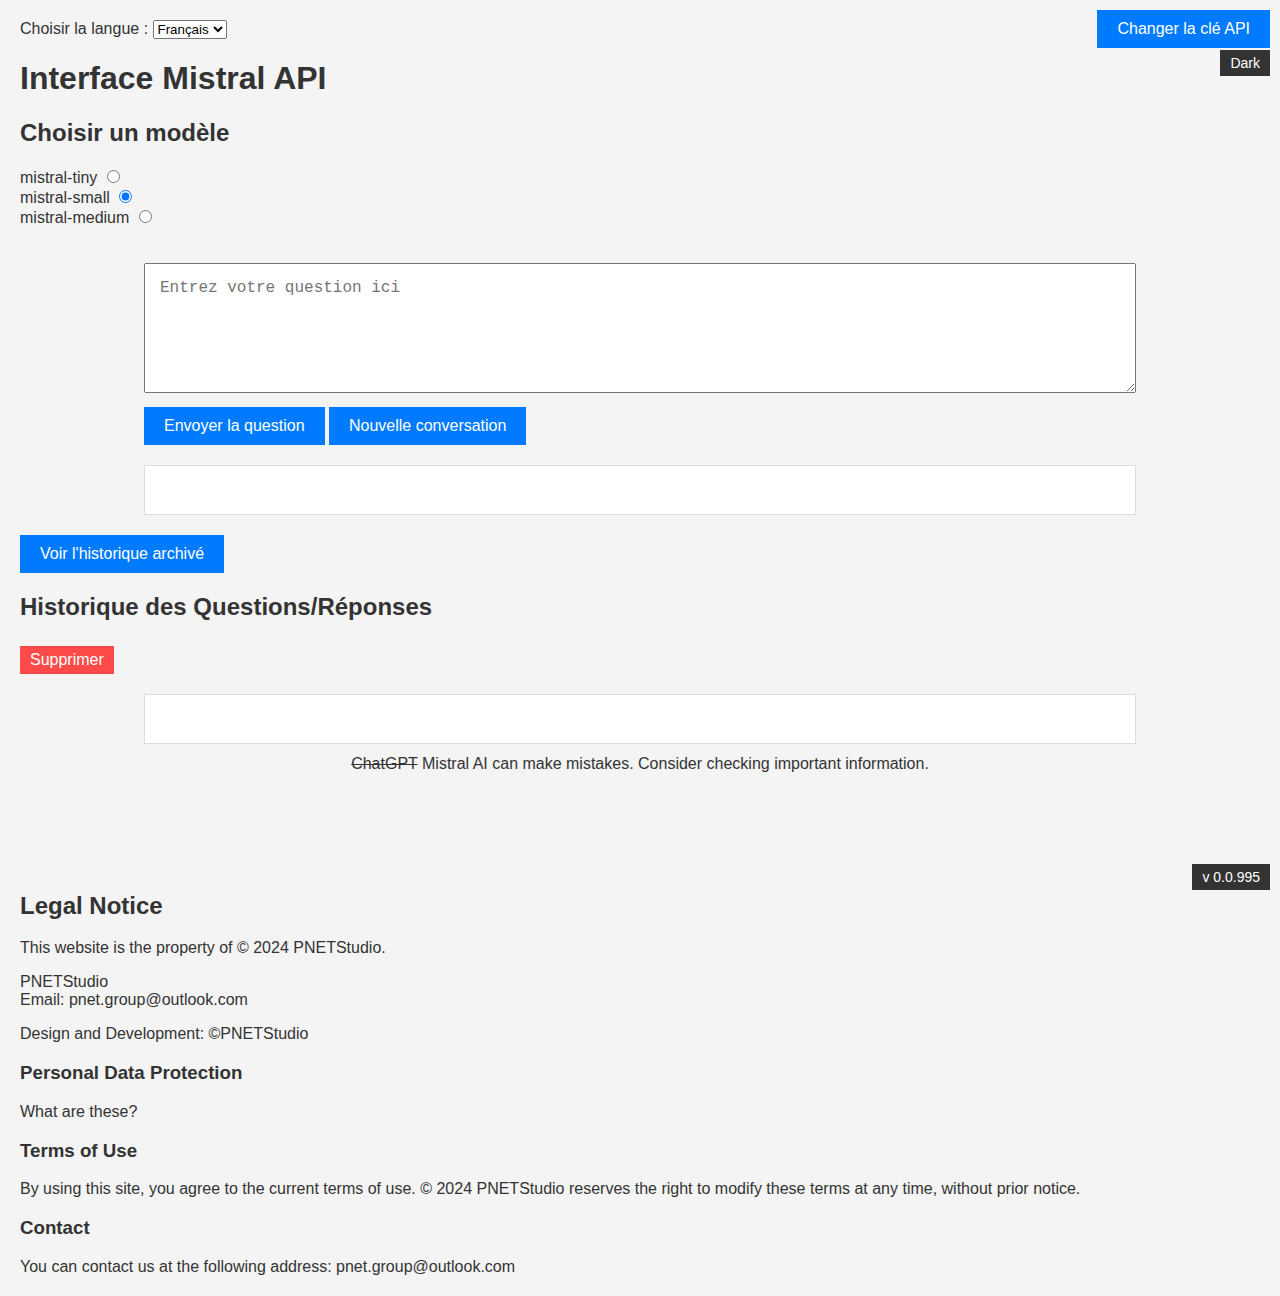
==== index.html @ 5ab4907c "correction zone code" ====
<!DOCTYPE html>
<html lang="fr">
<head>
    <meta charset="UTF-8">
    <link rel="stylesheet" type="text/css" href="styles.css">
    <title>Interface de l'API Mistral</title>
</head>
<body>
    <script src="translate.js"></script>
    <script>
        var showArchivedHistory = false;

        function requestAPIKey() {
            var apiKey = prompt("Veuillez entrer votre clé API Mistral / Please enter your Mistral API key :");
            if (apiKey) {
                localStorage.setItem("apiKey", apiKey);
                location.reload();
            } else {
                alert("Vous devez fournir une clé API pour utiliser le service Mistral. / You must provide an API key to use the Mistral service.");
            }
        }
        var storedAPIKey = localStorage.getItem("apiKey");
        if (!storedAPIKey) {
            requestAPIKey();
        }

        function updatePlaceholder() {
            var userQuestionInput = document.getElementById("userQuestion");
            var placeholderText = translateText('Entrez votre question ici');
            userQuestionInput.setAttribute('placeholder', placeholderText);
        }

        document.addEventListener("DOMContentLoaded", function () {
            updatePlaceholder();
            updateTheme();

            var userQuestionInput = document.getElementById("userQuestion");

            userQuestionInput.addEventListener("keydown", function (event) {
                if (event.key === "Enter") {
                    callMistralAPI();
                }
            });
            document.getElementById("theme-toggle").addEventListener("click", function () {
                document.body.classList.toggle("dark");
                if (document.body.classList.contains("dark")) {
                    this.textContent = "Light";
                    localStorage.setItem('theme', 'dark');
                } else {
                    this.textContent = "Dark";
                    localStorage.removeItem('theme');
                }
            });
            // Ajoutez cet appel pour mettre à jour la langue lors du chargement de la page
            changeLanguage(false);
        });
        function changeLanguage(sendRequest = true) {
            var selectedLanguage = document.getElementById("languageSelect").value;
            localStorage.setItem("selectedLanguage", selectedLanguage);
            // Appelle la fonction callMistralAPI seulement si sendRequest est true
            if (sendRequest) {
                callMistralAPI();
            }
            // Mettez à jour l'interface en fonction de la langue
            updateInterfaceLanguage();
            // Mettez à jour les textes de l'interface
            updateInterfaceTexts();
            updatePlaceholder();
        }
        function updateInterfaceTexts() {
            // Obtenez la langue sélectionnée
            var selectedLanguage = getSelectedLanguage();
            // Mettez à jour les textes de l'interface ici en fonction de la langue sélectionnée
            document.querySelector("label[for='languageSelect']").textContent = translateText("Choisir la langue :");
            document.querySelector("h1").textContent = translateText("Interface Mistral API");
            document.querySelector("h2").textContent = translateText("Choisir un modèle");
            document.querySelector("button").textContent = translateText("Envoyer la question");
            document.querySelector("h2.history-title").textContent = translateText("Historique des Questions/Réponses");
            document.querySelector("button.delete-all-btn").textContent = translateText("Supprimer tout l'historique");
            document.querySelector("button.new-conversation-btn").textContent = translateText("Nouvelle conversation");
            document.querySelector("button.delete-all-btn").textContent = translateText("Supprimer");
            document.querySelector("button.toggle-history-btn").textContent = translateText("Voir l'historique archivé");
        }
        function updateInterfaceLanguage() {
            document.querySelector("h1").textContent = "Interface Mistral API";
        }
        function getSelectedLanguage() {
            return localStorage.getItem("selectedLanguage") || "fr"; // Par défaut, la langue est le français
        }
        // Utilisez la fonction pour obtenir la langue actuellement sélectionnée
        var selectedLanguage = getSelectedLanguage();
        // Affiche la langue sélectionnée dans la console (vous pouvez le modifier selon vos besoins)
        console.log("Langue sélectionnée :", selectedLanguage);
        let history = JSON.parse(localStorage.getItem("history")) || [];
        renderHistory();
        var apiCallInProgress = false; 

        function callMistralAPI() {
            console.log("Calling Mistral API...");          
            if (apiCallInProgress) {
                return;
            }
            document.getElementById("loading-icon").style.display = "inline";
            apiCallInProgress = true;           
            // Utilisez la première déclaration de apiKey
            var apiKey = localStorage.getItem("apiKey");            
            // Vérifie si une clé API Mistral a été fournie
            if (!apiKey) {
                alert("Veuillez entrer votre clé API Mistral.");
                apiCallInProgress = false; // Réinitialisez la variable ici
                return;
            }

            // Récupère la question actuelle de l'utilisateur
            var question = document.getElementById("userQuestion").value;
            var selectedModel = document.querySelector('input[name="model"]:checked').value;            
            // Récupère la langue sélectionnée
            var selectedLanguage = getSelectedLanguage();           
            // Crée un tableau des messages de l'utilisateur
            var userMessages = [
                {
                    "role": "user",
                    "content_type": "prompt",
                    "content": question
                },
                {
                    "role": "user",
                    "content_type": "language",
                    "content": selectedLanguage
                }
            ];

            // Ajoute les questions précédentes de l'historique
            userMessages = userMessages.concat(
                history.map(entry => ({
                    "role": "user",
                    "content_type": "prompt",
                    "content": entry.question
                }))
            );

            // Prépare la requête vers l'API Mistral
            var xhr = new XMLHttpRequest();
            var url = "https://api.mistral.ai/v1/chat/completions";
            var data = JSON.stringify({
                "model": selectedModel,
                "messages": userMessages
            });

            // Gère la réponse de l'API
            xhr.onreadystatechange = function () {
                console.log("XHR Ready State:", xhr.readyState, "Status:", xhr.status);

            if (xhr.readyState == 4) {
                if (xhr.status == 200) {
                    console.log("API Response:", xhr.responseText);
                    var result = JSON.parse(xhr.responseText);
                    var content = result['choices'][0]['message']['content'];


                    // Met à jour la réponse dans l'interface
                    updateResponse(content);

                    // Ajoute à l'historique
                    addToHistory(question, content, selectedModel);
                } else {
                    console.error("Error during request. Status code:", xhr.status);
                    document.getElementById("response").innerHTML = "<p>Error during request. Status code: " + xhr.status + '</p>';
                    document.getElementById("loading-icon").style.display = "none";
                }

                // Masquer l'icône de chargement
                document.getElementById("loading-icon").style.display = "none";

                // Réinitialisez la variable ici
                apiCallInProgress = false;
            }
            };


            // Configure et envoie la requête vers l'API Mistral
            xhr.open("POST", url, true);
            xhr.setRequestHeader("Content-Type", "application/json");
            xhr.setRequestHeader("Accept", "application/json");
            xhr.setRequestHeader("Authorization", "Bearer " + apiKey);
            xhr.send(data);
        }


        function addToHistory(question, answer, model) {
            history.push({
                question,
                answer,
                model
            });
        
            // Limite de l'historique à 50 entrées
            const maxHistoryLength = 50;
            if (history.length > maxHistoryLength) {
                history.splice(0, history.length - maxHistoryLength);
            }
        
            // Sauvegarde et met à jour l'affichage de l'historique
            saveHistory();
            renderHistory();
        }

        function updateResponse(content) {
            // Efface le contenu précédent
            document.getElementById("response").innerHTML = '';

            const escapedContent = escapeHtml(content);
            // Sépare les blocs de code du reste du texte
            const sections = content.split(/(```.*?```)/gs);

            sections.forEach(section => {
                if (section.startsWith("```") && section.endsWith("```")) {
                    // Crée et affiche le bloc de code
                    const codeContent = section.substring(3, section.length - 3);
                    const codeBlock = document.createElement('div');
                    codeBlock.className = 'code-block';
                    codeBlock.textContent = codeContent;
                    document.getElementById("response").appendChild(codeBlock);
                } else {
                    // Ajoute une indentation aux lignes commençant par un numéro suivi d'un point
                    const indentedSection = section.replace(/^\s*([\d.]+)\s*/gm, '<br>$1.<br>');
                
                    // Crée et affiche le bloc de texte mis à jour
                    const textBlock = document.createElement('div');
                    textBlock.className = 'text-block';  // Ajout d'une classe pour le bloc de texte
                    textBlock.innerHTML = indentedSection;
                    document.getElementById("response").appendChild(textBlock);
                }
            });
        }
        function startNewConversation() {
            // Archiver l'historique actuel sans affecter l'affichage actuel
            archiveHistory();
            // Rafraîchir seulement l'affichage de l'historique
            renderHistory();
        }
        function toggleHistoryView() {
            showArchivedHistory = !showArchivedHistory;
            renderHistory(); // Make sure to call the renderHistory function after toggling
        }
        function archiveHistory() {
            // Récupérer l'historique actuel depuis le stockage local
           const archivedHistory = JSON.parse(localStorage.getItem("archivedHistory")) || [];

            // Ajouter l'historique actuel à l'archive
            archivedHistory.push(...history);

            // Sauvegarder l'archive dans le stockage local
            localStorage.setItem("archivedHistory", JSON.stringify(archivedHistory));

             // Effacer l'historique actuel
            history = [];
            saveHistory();
            }
            function updateTheme() {
                var savedTheme = localStorage.getItem('theme');
                var themeToggle = document.getElementById("theme-toggle");
                        
                if (savedTheme === 'dark') {
                    document.body.classList.add('dark');
                    themeToggle.textContent = "Light";
                } else {
                    document.body.classList.remove('dark');
                    themeToggle.textContent = "Dark";
                }
        }
        function renderHistory() {
            const historyDiv = document.getElementById("history");
            historyDiv.innerHTML = '';
            const displayedHistory = showArchivedHistory ? getArchivedHistory() : history;
            const reversedHistory = displayedHistory.slice().reverse();

            reversedHistory.forEach((entry, index) => {
                const entryDiv = document.createElement("div");
                entryDiv.className = "history-entry";

                const escapedContent = escapeHtml(entry.answer);
                const formattedAnswer = escapedContent.replace(/(```.*?```)/gs, function(match) {
                    return `<div class="code-block">${match.slice(3, -3)}</div>`;
                });
            
                entryDiv.innerHTML = `
                    <p><strong>Question :</strong> ${entry.question}</p>
                    <p><strong>Réponse :</strong></p>
                    ${formattedAnswer}
                    <p><strong>Modèle :</strong> ${entry.model}</p>
                    <button class="delete-btn" onclick="deleteEntry(${index})">${translateText("Supprimer")}</button>`;
            
                historyDiv.appendChild(entryDiv);
            });
        }
        function getArchivedHistory() {
            return JSON.parse(localStorage.getItem("archivedHistory")) || [];
        }
        function deleteEntry(index) {
            if (showArchivedHistory) {
                // Si l'affichage est basculé vers l'historique archivé, supprimez de l'archivage
                const archivedHistory = getArchivedHistory();
                archivedHistory.splice(index, 1);
                localStorage.setItem("archivedHistory", JSON.stringify(archivedHistory));
            } else {
                // Sinon, supprimez de l'historique actuel
                history.splice(index, 1);
                saveHistory();
            }

            renderHistory();
        }

        function clearHistory() {
            if (showArchivedHistory) {
                // Si l'affichage est basculé vers l'historique archivé, effacez l'archivage
                localStorage.removeItem("archivedHistory");
            } else {
                // Sinon, effacez l'historique actuel
                history = [];
                saveHistory();
            }

            renderHistory();
        }

        function saveHistory() {
            localStorage.setItem("history", JSON.stringify(history));
        }
        // Fonction pour échapper les balises HTML
        function escapeHtml(text) {
            var map = {
                '&': '&amp;',
                '<': '&lt;',
                '>': '&gt;',
                '"': '&quot;',
                "'": '&#039;'
            };
        
            return text.replace(/[&<>"']/g, function(m) { return map[m]; });
        }
    </script>
    <label for="languageSelect">Choisir la langue :</label>
    <select id="languageSelect" onchange="changeLanguage(false)">
        <option value="français">Français</option>
        <option value="english">English</option>
        <option value="español">Español</option>
        <option value="deutsch">Deutsch</option>
    </select> 
    <h1>Interface Mistral API</h1>
    <h2>Choisir un modèle</h2>
    <div>
        <label for="modelTiny">mistral-tiny</label>
        <input type="radio" id="modelTiny" name="model" value="mistral-tiny">
    </div>
    <div>
        <label for="modelSmall">mistral-small</label>
        <input type="radio" id="modelSmall" name="model" value="mistral-small" checked>
    </div>
    <div>
        <label for="modelMedium">mistral-medium</label>
        <input type="radio" id="modelMedium" name="model" value="mistral-medium">
    </div><br><br> 
    <div style="width: 80%; margin: auto;">
        <textarea id="userQuestion" placeholder="Entrez votre question ici"></textarea>
        <button id="sendQuestionBtn" onclick="callMistralAPI()">Envoyer la question</button>
        <img id="loading-icon" src="chemin_vers_votre_icone_de_chargement" alt="Loading..." style="display: none;">
        <button class="new-conversation-btn" onclick="startNewConversation()">Nouvelle conversation</button>
    </div>    
    <div id="apiKeyContainer" style="position: fixed; top: 10px; right: 10px;">
        <button onclick="requestAPIKey()">Changer la clé API</button>
        <button id="theme-toggle" style="position: fixed; top: 50px; right: 10px;">Dark</button>
    </div>
    <div id="response"></div>
    <button class="toggle-history-btn" onclick="toggleHistoryView()">Voir l'historique archivé</button>
    <h2 class="history-title">Historique des Questions/Réponses</h2>
    <button class="delete-all-btn" onclick="clearHistory()">Supprimer tout l'historique</button>
    <div id="history"></div>    
    <div id="warning" class="warning-container">
        <p><s>ChatGPT</s> Mistral AI can make mistakes. Consider checking important information.</p>
    </div>   
    <br><br><br><br><br><br>
    <footer>
        <section id="legal-notice">
            <h2>Legal Notice</h2>
    
            <p>This website is the property of © 2024 PNETStudio.</p>
    
            <p>PNETStudio<br>
            Email: pnet.group@outlook.com</p>
            <p>Design and Development: ©PNETStudio</p>
            
            <h3>Personal Data Protection</h3>

            <p>What are these?</p>
    
            <h3>Terms of Use</h3>
    
            <p>By using this site, you agree to the current terms of use. © 2024 PNETStudio reserves the right to modify these terms at any time, without prior notice.</p>
    
            <h3>Contact</h3>
    
            <p>You can contact us at the following address: pnet.group@outlook.com</p>
            
        </section>
    </footer>
    <div id="versionInfo">v 0.0.995</div>
</body>
</html>
---- styles.css ----
body {
    font-family: Arial, sans-serif;
    margin: 20px;
    padding: 0;
    background-color: #f4f4f4;
    color: #333;
}
#userQuestion {
    width: 100%;
    padding: 15px;
    margin-bottom: 10px;
    box-sizing: border-box;
    font-size: 16px;
    height: 130px;
}

#response, #history {
    width: 80%;
    margin: 20px auto;
    padding: 10px;
    font-size: 16px;
    background-color: #fff;
    border: 1px solid #ddd;
    min-height: 50px;
    box-sizing: border-box;
}

button {
    padding: 10px 20px;
    background-color: #007bff;
    color: white;
    border: none;
    cursor: pointer;
    font-size: 16px;
}

button:hover {
    background-color: #0056b3;
}

.code-block {
    background-color: #f0f0f0;
    border-left: 3px solid #f36d33;
    padding: 1em;
    margin: 1em 0;
    font-family: monospace;
    white-space: pre;
    overflow-x: auto;
}

.history-entry {
    border: 1px solid #ddd;
    padding: 10px;
    margin-bottom: 10px;
    background-color: #fff; 
}
.warning-container {
    text-align: center;
    display: flex;
    flex-direction: column;
    align-items: center;
    justify-content: center;
    height: 0;
    margin-top: 0;
}
h2.history-title {
    font-size: 1.5em;
    color: #333;
}
pre {
    background-color: #f4f4f4; 
    border-left: 3px solid #f36d33; 
    padding: 1em;
    overflow-x: auto; 
}

.delete-btn, .delete-all-btn {
    background-color: #ff4a4a;
    color: white;
    border: none;
    cursor: pointer;
    padding: 5px 10px;
    margin-top: 5px;
}
#versionInfo {
    position: fixed;
    bottom: 10px;
    right: 10px;
    background-color: #333;
    color: white;
    padding: 5px 10px;
    font-size: 14px;
}

.delete-btn:hover, .delete-all-btn:hover {
    background-color: #d32f2f;
}
/* Ajoutez les styles pour le thème sombre */
body.dark {
  background-color: #2b2b2b;
  color: #ddd;
}
body.dark .history-title {
  color: #f0f0f0;
}
body.dark #userQuestion {
  background-color: #f0f0f0;
}
body.dark #response, body.dark #history {
  background-color: #3a3a3a;
  border: 1px solid #444;
}
body.dark button {
  background-color: #3a3a3a;
  color: #ddd;
}
body.dark button:hover {
  background-color: #4a4a4a;
}
body.dark .code-block {
  background-color: #212121;
  border-left: 3px solid #9e2c30;
}
body.dark .history-entry {
    background-color: #3a3a3a;
    border: 1px solid #444;
}
/*body.dark .history-entry {
  background-color: #2a2a2a;
}*/
body.dark .delete-btn, body.dark .delete-all-btn {
  background-color: #ff4a4a;
  color: white;
}
body.dark .delete-btn:hover, body.dark .delete-all-btn:hover {
  background-color: #d32f2f;
}
body.dark #versionInfo {
  background-color: #333;
}
#theme-toggle {
  position: fixed;
  top: 10px;
  right: 10px;
  padding: 5px 10px;
  background-color: #333;
  color: white;
  border: none;
  cursor: pointer;
  font-size: 14px;
}
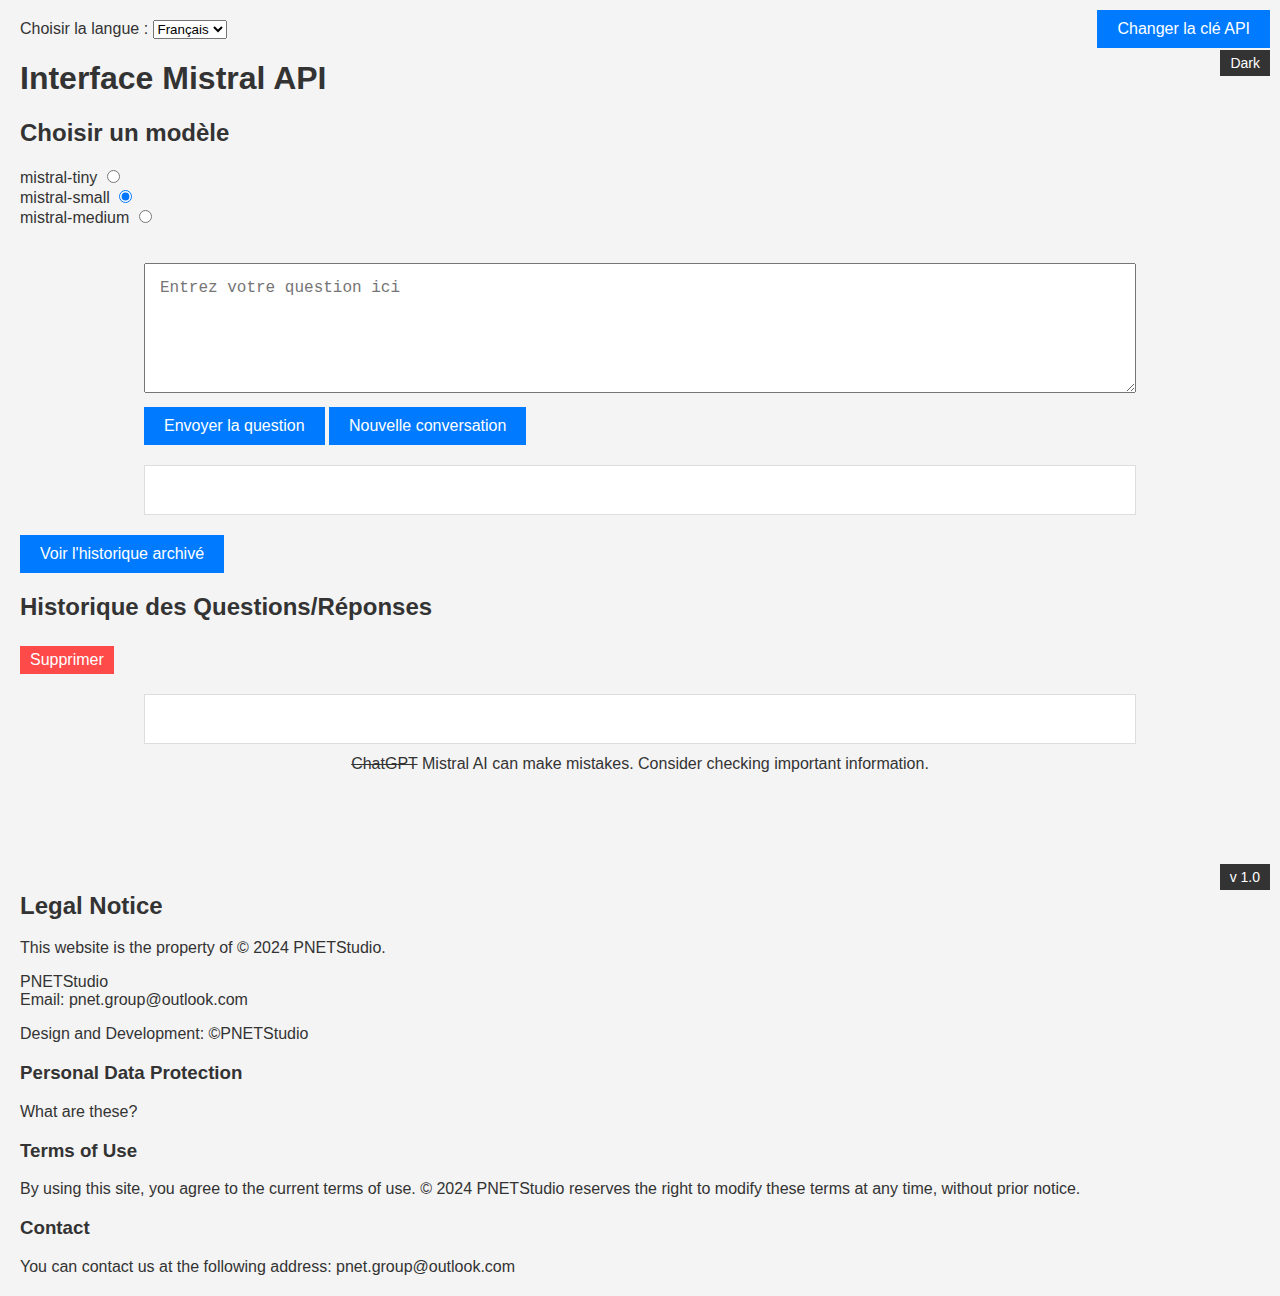
==== commit 97c52375: "1.0" ====
--- a/index.html
+++ b/index.html
@@ -405,6 +405,6 @@
             
         </section>
     </footer>
-    <div id="versionInfo">v 0.0.995</div>
+    <div id="versionInfo">v 1.0</div>
 </body>
 </html>
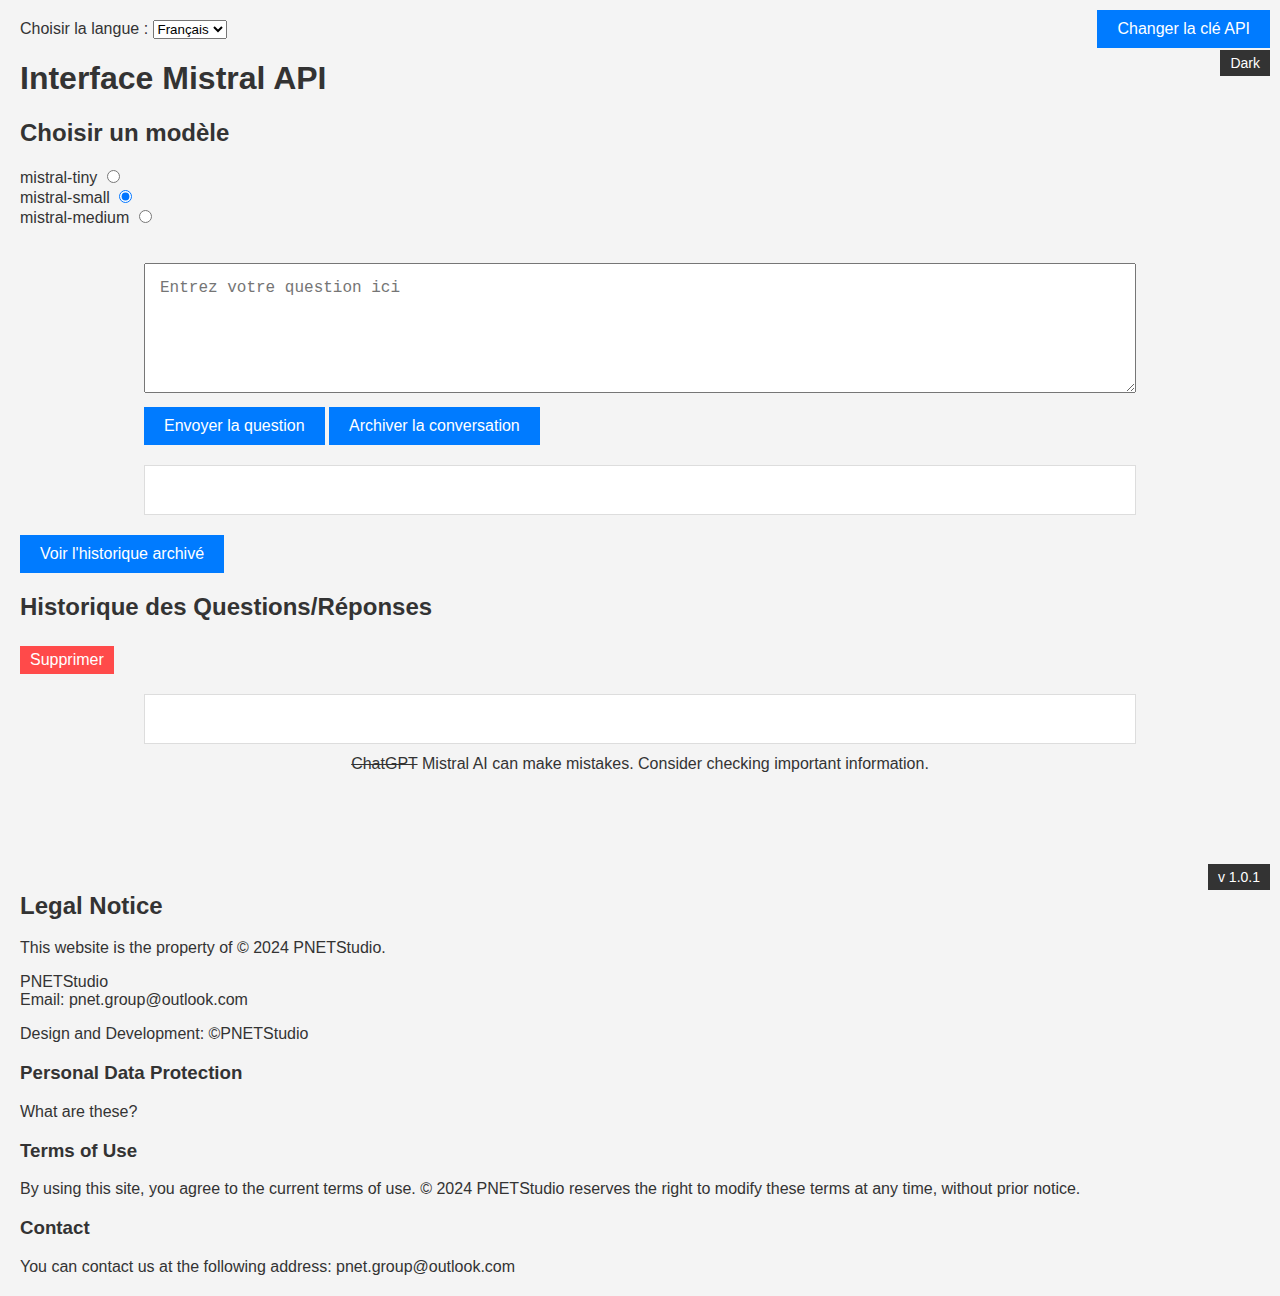
==== commit b80de637: "1.0.1" ====
--- a/index.html
+++ b/index.html
@@ -405,6 +405,6 @@
             
         </section>
     </footer>
-    <div id="versionInfo">v 1.0</div>
+    <div id="versionInfo">v 1.0.1</div>
 </body>
 </html>
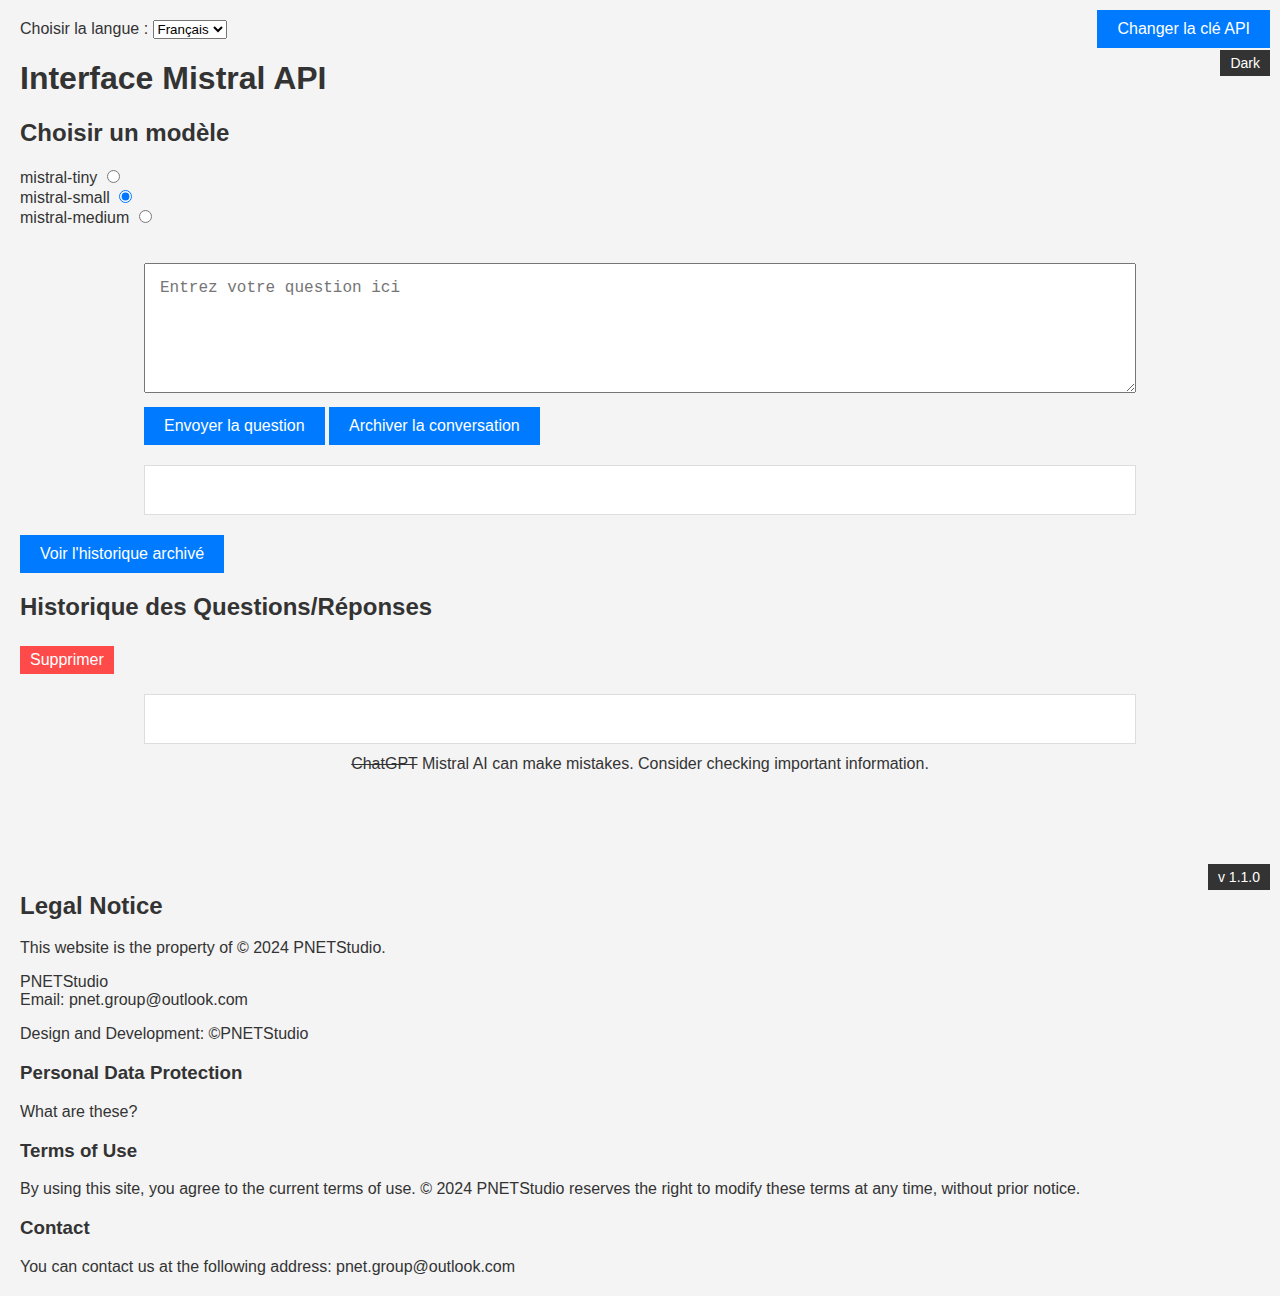
==== commit 51cf0757: "séparation script" ====
--- a/index.html
+++ b/index.html
@@ -7,340 +7,7 @@
 </head>
 <body>
     <script src="translate.js"></script>
-    <script>
-        var showArchivedHistory = false;
-
-        function requestAPIKey() {
-            var apiKey = prompt("Veuillez entrer votre clé API Mistral / Please enter your Mistral API key :");
-            if (apiKey) {
-                localStorage.setItem("apiKey", apiKey);
-                location.reload();
-            } else {
-                alert("Vous devez fournir une clé API pour utiliser le service Mistral. / You must provide an API key to use the Mistral service.");
-            }
-        }
-        var storedAPIKey = localStorage.getItem("apiKey");
-        if (!storedAPIKey) {
-            requestAPIKey();
-        }
-
-        function updatePlaceholder() {
-            var userQuestionInput = document.getElementById("userQuestion");
-            var placeholderText = translateText('Entrez votre question ici');
-            userQuestionInput.setAttribute('placeholder', placeholderText);
-        }
-
-        document.addEventListener("DOMContentLoaded", function () {
-            updatePlaceholder();
-            updateTheme();
-
-            var userQuestionInput = document.getElementById("userQuestion");
-
-            userQuestionInput.addEventListener("keydown", function (event) {
-                if (event.key === "Enter") {
-                    callMistralAPI();
-                }
-            });
-            document.getElementById("theme-toggle").addEventListener("click", function () {
-                document.body.classList.toggle("dark");
-                if (document.body.classList.contains("dark")) {
-                    this.textContent = "Light";
-                    localStorage.setItem('theme', 'dark');
-                } else {
-                    this.textContent = "Dark";
-                    localStorage.removeItem('theme');
-                }
-            });
-            // Ajoutez cet appel pour mettre à jour la langue lors du chargement de la page
-            changeLanguage(false);
-        });
-        function changeLanguage(sendRequest = true) {
-            var selectedLanguage = document.getElementById("languageSelect").value;
-            localStorage.setItem("selectedLanguage", selectedLanguage);
-            // Appelle la fonction callMistralAPI seulement si sendRequest est true
-            if (sendRequest) {
-                callMistralAPI();
-            }
-            // Mettez à jour l'interface en fonction de la langue
-            updateInterfaceLanguage();
-            // Mettez à jour les textes de l'interface
-            updateInterfaceTexts();
-            updatePlaceholder();
-        }
-        function updateInterfaceTexts() {
-            // Obtenez la langue sélectionnée
-            var selectedLanguage = getSelectedLanguage();
-            // Mettez à jour les textes de l'interface ici en fonction de la langue sélectionnée
-            document.querySelector("label[for='languageSelect']").textContent = translateText("Choisir la langue :");
-            document.querySelector("h1").textContent = translateText("Interface Mistral API");
-            document.querySelector("h2").textContent = translateText("Choisir un modèle");
-            document.querySelector("button").textContent = translateText("Envoyer la question");
-            document.querySelector("h2.history-title").textContent = translateText("Historique des Questions/Réponses");
-            document.querySelector("button.delete-all-btn").textContent = translateText("Supprimer tout l'historique");
-            document.querySelector("button.new-conversation-btn").textContent = translateText("Nouvelle conversation");
-            document.querySelector("button.delete-all-btn").textContent = translateText("Supprimer");
-            document.querySelector("button.toggle-history-btn").textContent = translateText("Voir l'historique archivé");
-        }
-        function updateInterfaceLanguage() {
-            document.querySelector("h1").textContent = "Interface Mistral API";
-        }
-        function getSelectedLanguage() {
-            return localStorage.getItem("selectedLanguage") || "fr"; // Par défaut, la langue est le français
-        }
-        // Utilisez la fonction pour obtenir la langue actuellement sélectionnée
-        var selectedLanguage = getSelectedLanguage();
-        // Affiche la langue sélectionnée dans la console (vous pouvez le modifier selon vos besoins)
-        console.log("Langue sélectionnée :", selectedLanguage);
-        let history = JSON.parse(localStorage.getItem("history")) || [];
-        renderHistory();
-        var apiCallInProgress = false; 
-
-        function callMistralAPI() {
-            console.log("Calling Mistral API...");          
-            if (apiCallInProgress) {
-                return;
-            }
-            document.getElementById("loading-icon").style.display = "inline";
-            apiCallInProgress = true;           
-            // Utilisez la première déclaration de apiKey
-            var apiKey = localStorage.getItem("apiKey");            
-            // Vérifie si une clé API Mistral a été fournie
-            if (!apiKey) {
-                alert("Veuillez entrer votre clé API Mistral.");
-                apiCallInProgress = false; // Réinitialisez la variable ici
-                return;
-            }
-
-            // Récupère la question actuelle de l'utilisateur
-            var question = document.getElementById("userQuestion").value;
-            var selectedModel = document.querySelector('input[name="model"]:checked').value;            
-            // Récupère la langue sélectionnée
-            var selectedLanguage = getSelectedLanguage();           
-            // Crée un tableau des messages de l'utilisateur
-            var userMessages = [
-                {
-                    "role": "user",
-                    "content_type": "prompt",
-                    "content": question
-                },
-                {
-                    "role": "user",
-                    "content_type": "language",
-                    "content": selectedLanguage
-                }
-            ];
-
-            // Ajoute les questions précédentes de l'historique
-            userMessages = userMessages.concat(
-                history.map(entry => ({
-                    "role": "user",
-                    "content_type": "prompt",
-                    "content": entry.question
-                }))
-            );
-
-            // Prépare la requête vers l'API Mistral
-            var xhr = new XMLHttpRequest();
-            var url = "https://api.mistral.ai/v1/chat/completions";
-            var data = JSON.stringify({
-                "model": selectedModel,
-                "messages": userMessages
-            });
-
-            // Gère la réponse de l'API
-            xhr.onreadystatechange = function () {
-                console.log("XHR Ready State:", xhr.readyState, "Status:", xhr.status);
-
-            if (xhr.readyState == 4) {
-                if (xhr.status == 200) {
-                    console.log("API Response:", xhr.responseText);
-                    var result = JSON.parse(xhr.responseText);
-                    var content = result['choices'][0]['message']['content'];
-
-
-                    // Met à jour la réponse dans l'interface
-                    updateResponse(content);
-
-                    // Ajoute à l'historique
-                    addToHistory(question, content, selectedModel);
-                } else {
-                    console.error("Error during request. Status code:", xhr.status);
-                    document.getElementById("response").innerHTML = "<p>Error during request. Status code: " + xhr.status + '</p>';
-                    document.getElementById("loading-icon").style.display = "none";
-                }
-
-                // Masquer l'icône de chargement
-                document.getElementById("loading-icon").style.display = "none";
-
-                // Réinitialisez la variable ici
-                apiCallInProgress = false;
-            }
-            };
-
-
-            // Configure et envoie la requête vers l'API Mistral
-            xhr.open("POST", url, true);
-            xhr.setRequestHeader("Content-Type", "application/json");
-            xhr.setRequestHeader("Accept", "application/json");
-            xhr.setRequestHeader("Authorization", "Bearer " + apiKey);
-            xhr.send(data);
-        }
-
-
-        function addToHistory(question, answer, model) {
-            history.push({
-                question,
-                answer,
-                model
-            });
-        
-            // Limite de l'historique à 50 entrées
-            const maxHistoryLength = 50;
-            if (history.length > maxHistoryLength) {
-                history.splice(0, history.length - maxHistoryLength);
-            }
-        
-            // Sauvegarde et met à jour l'affichage de l'historique
-            saveHistory();
-            renderHistory();
-        }
-
-        function updateResponse(content) {
-            // Efface le contenu précédent
-            document.getElementById("response").innerHTML = '';
-
-            const escapedContent = escapeHtml(content);
-            // Sépare les blocs de code du reste du texte
-            const sections = content.split(/(```.*?```)/gs);
-
-            sections.forEach(section => {
-                if (section.startsWith("```") && section.endsWith("```")) {
-                    // Crée et affiche le bloc de code
-                    const codeContent = section.substring(3, section.length - 3);
-                    const codeBlock = document.createElement('div');
-                    codeBlock.className = 'code-block';
-                    codeBlock.textContent = codeContent;
-                    document.getElementById("response").appendChild(codeBlock);
-                } else {
-                    // Ajoute une indentation aux lignes commençant par un numéro suivi d'un point
-                    const indentedSection = section.replace(/^\s*([\d.]+)\s*/gm, '<br>$1.<br>');
-                
-                    // Crée et affiche le bloc de texte mis à jour
-                    const textBlock = document.createElement('div');
-                    textBlock.className = 'text-block';  // Ajout d'une classe pour le bloc de texte
-                    textBlock.innerHTML = indentedSection;
-                    document.getElementById("response").appendChild(textBlock);
-                }
-            });
-        }
-        function startNewConversation() {
-            // Archiver l'historique actuel sans affecter l'affichage actuel
-            archiveHistory();
-            // Rafraîchir seulement l'affichage de l'historique
-            renderHistory();
-        }
-        function toggleHistoryView() {
-            showArchivedHistory = !showArchivedHistory;
-            renderHistory(); // Make sure to call the renderHistory function after toggling
-        }
-        function archiveHistory() {
-            // Récupérer l'historique actuel depuis le stockage local
-           const archivedHistory = JSON.parse(localStorage.getItem("archivedHistory")) || [];
-
-            // Ajouter l'historique actuel à l'archive
-            archivedHistory.push(...history);
-
-            // Sauvegarder l'archive dans le stockage local
-            localStorage.setItem("archivedHistory", JSON.stringify(archivedHistory));
-
-             // Effacer l'historique actuel
-            history = [];
-            saveHistory();
-            }
-            function updateTheme() {
-                var savedTheme = localStorage.getItem('theme');
-                var themeToggle = document.getElementById("theme-toggle");
-                        
-                if (savedTheme === 'dark') {
-                    document.body.classList.add('dark');
-                    themeToggle.textContent = "Light";
-                } else {
-                    document.body.classList.remove('dark');
-                    themeToggle.textContent = "Dark";
-                }
-        }
-        function renderHistory() {
-            const historyDiv = document.getElementById("history");
-            historyDiv.innerHTML = '';
-            const displayedHistory = showArchivedHistory ? getArchivedHistory() : history;
-            const reversedHistory = displayedHistory.slice().reverse();
-
-            reversedHistory.forEach((entry, index) => {
-                const entryDiv = document.createElement("div");
-                entryDiv.className = "history-entry";
-
-                const escapedContent = escapeHtml(entry.answer);
-                const formattedAnswer = escapedContent.replace(/(```.*?```)/gs, function(match) {
-                    return `<div class="code-block">${match.slice(3, -3)}</div>`;
-                });
-            
-                entryDiv.innerHTML = `
-                    <p><strong>Question :</strong> ${entry.question}</p>
-                    <p><strong>Réponse :</strong></p>
-                    ${formattedAnswer}
-                    <p><strong>Modèle :</strong> ${entry.model}</p>
-                    <button class="delete-btn" onclick="deleteEntry(${index})">${translateText("Supprimer")}</button>`;
-            
-                historyDiv.appendChild(entryDiv);
-            });
-        }
-        function getArchivedHistory() {
-            return JSON.parse(localStorage.getItem("archivedHistory")) || [];
-        }
-        function deleteEntry(index) {
-            if (showArchivedHistory) {
-                // Si l'affichage est basculé vers l'historique archivé, supprimez de l'archivage
-                const archivedHistory = getArchivedHistory();
-                archivedHistory.splice(index, 1);
-                localStorage.setItem("archivedHistory", JSON.stringify(archivedHistory));
-            } else {
-                // Sinon, supprimez de l'historique actuel
-                history.splice(index, 1);
-                saveHistory();
-            }
-
-            renderHistory();
-        }
-
-        function clearHistory() {
-            if (showArchivedHistory) {
-                // Si l'affichage est basculé vers l'historique archivé, effacez l'archivage
-                localStorage.removeItem("archivedHistory");
-            } else {
-                // Sinon, effacez l'historique actuel
-                history = [];
-                saveHistory();
-            }
-
-            renderHistory();
-        }
-
-        function saveHistory() {
-            localStorage.setItem("history", JSON.stringify(history));
-        }
-        // Fonction pour échapper les balises HTML
-        function escapeHtml(text) {
-            var map = {
-                '&': '&amp;',
-                '<': '&lt;',
-                '>': '&gt;',
-                '"': '&quot;',
-                "'": '&#039;'
-            };
-        
-            return text.replace(/[&<>"']/g, function(m) { return map[m]; });
-        }
-    </script>
+    <script src="allscript.js"></script>
     <label for="languageSelect">Choisir la langue :</label>
     <select id="languageSelect" onchange="changeLanguage(false)">
         <option value="français">Français</option>
@@ -405,6 +72,6 @@
             
         </section>
     </footer>
-    <div id="versionInfo">v 1.0.1</div>
+    <div id="versionInfo">v 1.1.0</div>
 </body>
 </html>
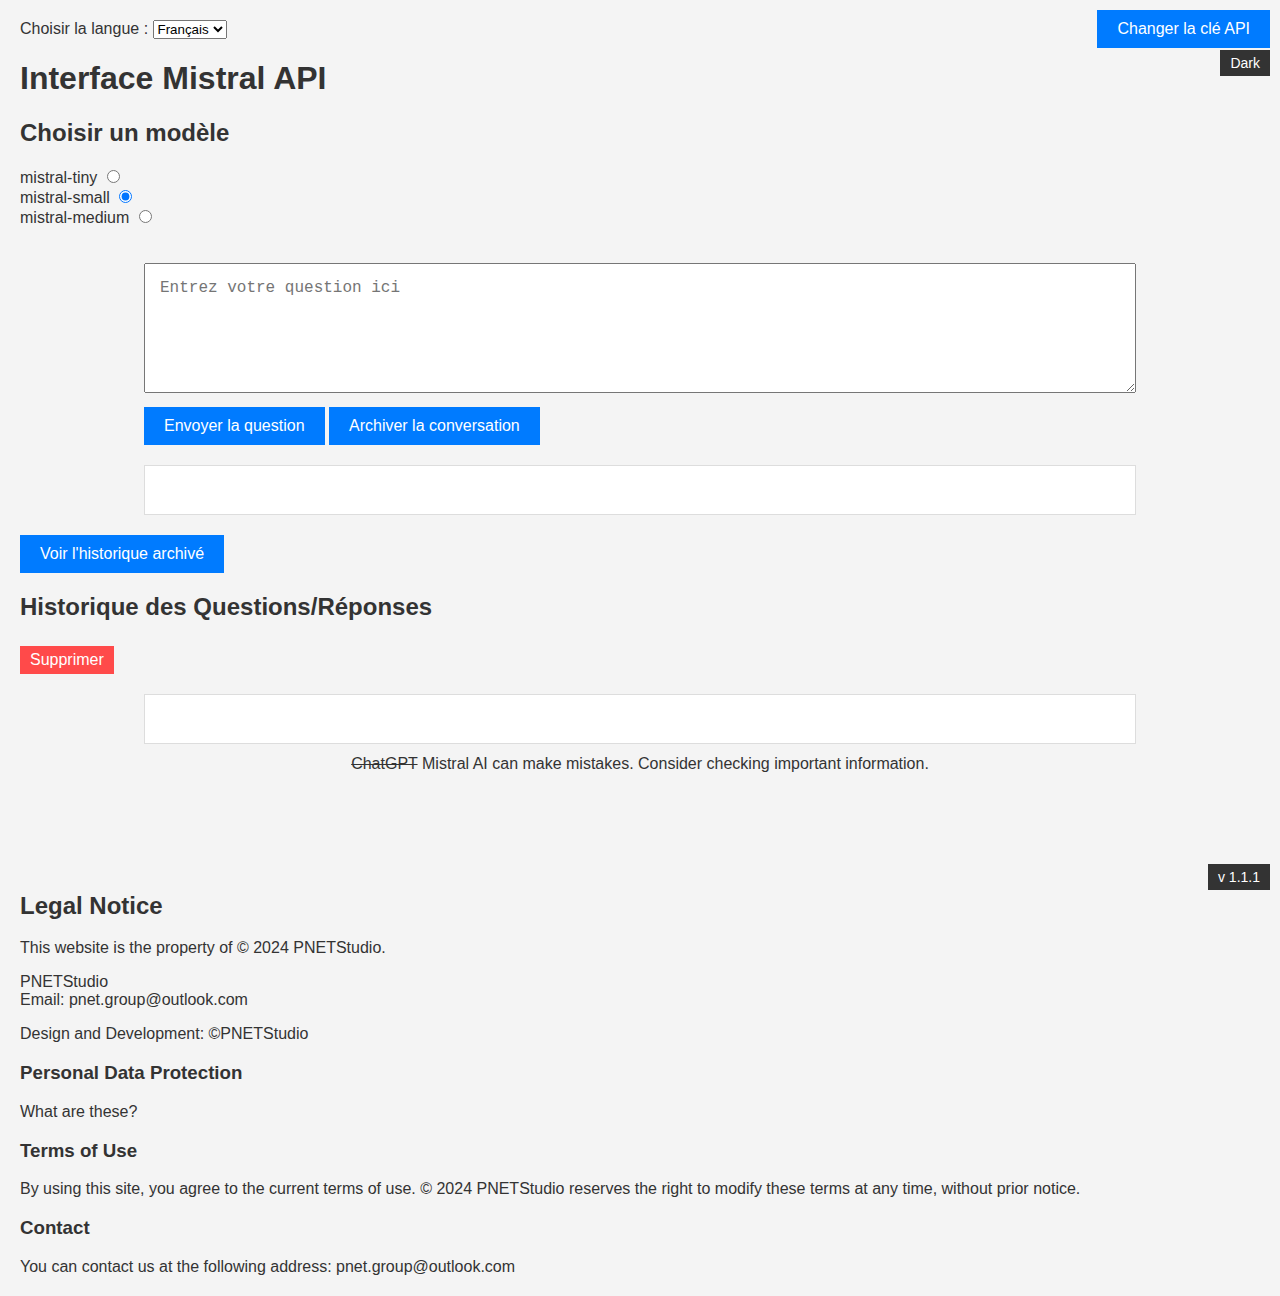
==== commit 7b49d09d: "correction historique" ====
--- a/index.html
+++ b/index.html
@@ -72,6 +72,6 @@
             
         </section>
     </footer>
-    <div id="versionInfo">v 1.1.0</div>
+    <div id="versionInfo">v 1.1.1</div>
 </body>
 </html>
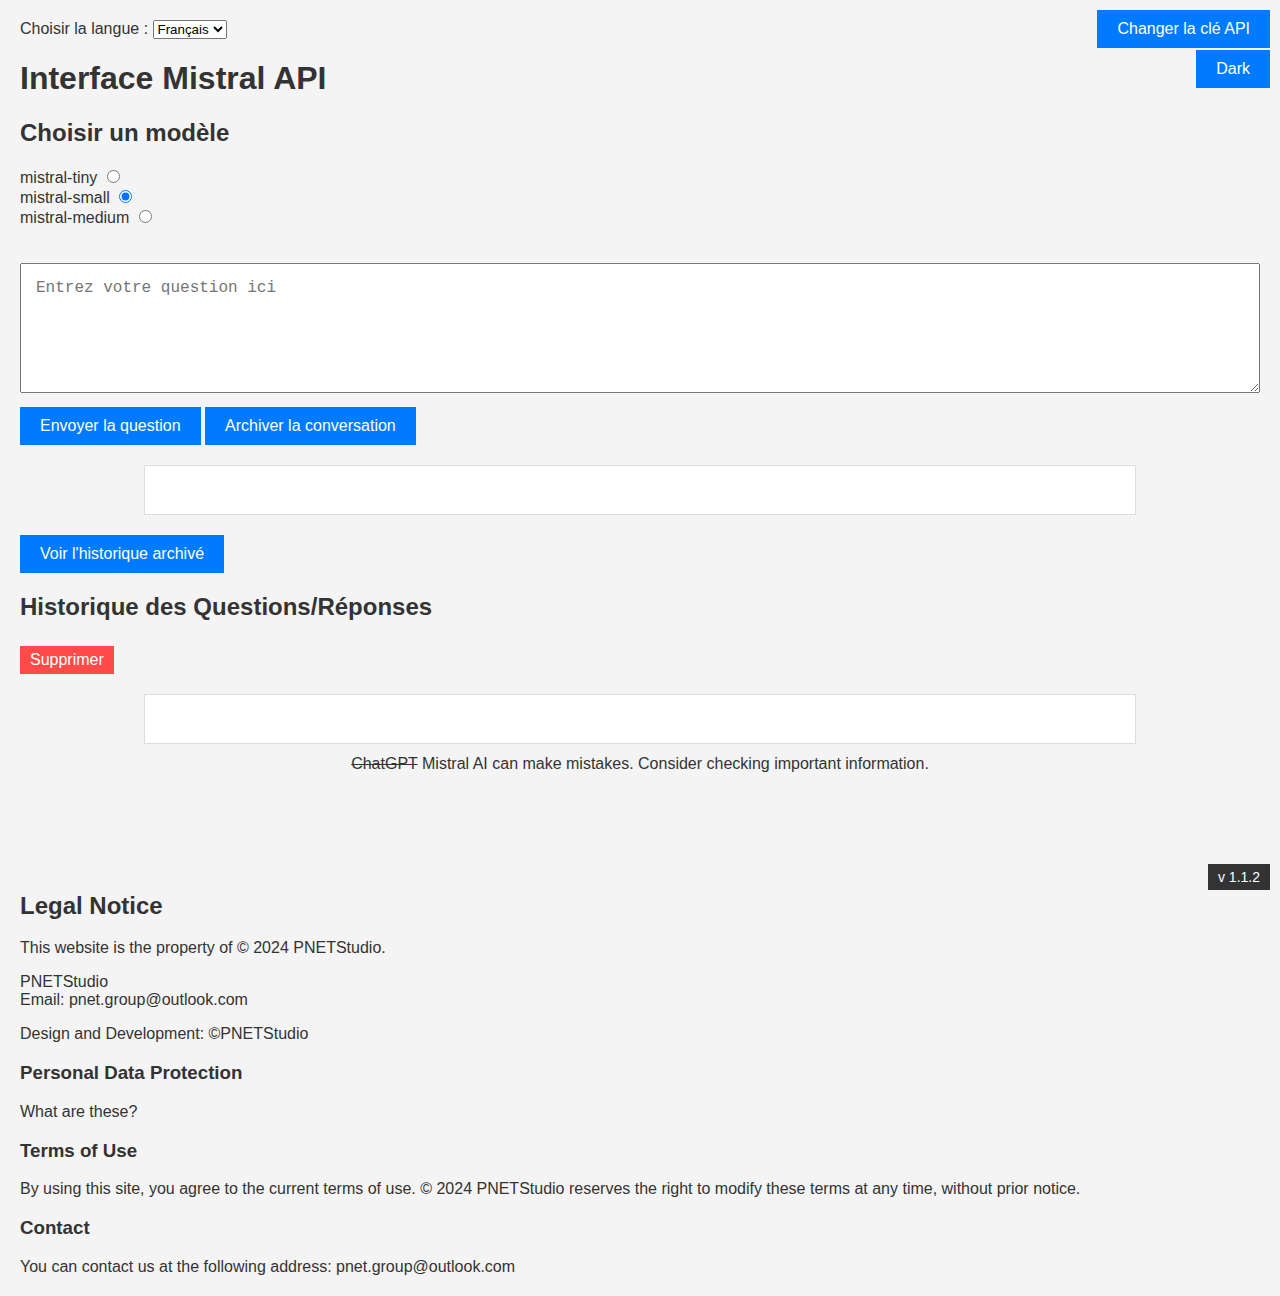
==== commit 0012245b: "test mobile" ====
--- a/index.html
+++ b/index.html
@@ -1,9 +1,11 @@
+<!--
 <!DOCTYPE html>
 <html lang="fr">
 <head>
     <meta charset="UTF-8">
     <link rel="stylesheet" type="text/css" href="styles.css">
     <title>Interface de l'API Mistral</title>
+    <meta name="viewport" content="width=device-width, initial-scale=1.0">
 </head>
 <body>
     <script src="translate.js"></script>
@@ -75,3 +77,82 @@
     <div id="versionInfo">v 1.1.1</div>
 </body>
 </html>
+-->
+
+<!DOCTYPE html>
+<html lang="fr">
+<head>
+  <meta charset="UTF-8">
+  <meta name="viewport" content="width=device-width, initial-scale=1.0">
+  <link rel="stylesheet" type="text/css" href="styles.css">
+  <title>Interface de l'API Mistral</title>
+</head>
+<body>
+  <script src="translate.js"></script>
+  <script src="allscript.js"></script>
+  <div class="container">
+    <label for="languageSelect">Choisir la langue :</label>
+    <select id="languageSelect" onchange="changeLanguage(false)">
+      <option value="français">Français</option>
+      <option value="english">English</option>
+      <option value="español">Español</option>
+      <option value="deutsch">Deutsch</option>
+    </select>
+    <h1>Interface Mistral API</h1>
+    <h2>Choisir un modèle</h2>
+    <div>
+      <label for="modelTiny">mistral-tiny</label>
+      <input type="radio" id="modelTiny" name="model" value="mistral-tiny">
+    </div>
+    <div>
+      <label for="modelSmall">mistral-small</label>
+      <input type="radio" id="modelSmall" name="model" value="mistral-small" checked>
+    </div>
+    <div>
+      <label for="modelMedium">mistral-medium</label>
+      <input type="radio" id="modelMedium" name="model" value="mistral-medium">
+    </div><br><br>
+    <textarea id="userQuestion" placeholder="Entrez votre question ici"></textarea>
+    <button id="sendQuestionBtn" onclick="callMistralAPI()">Envoyer la question</button>
+    <img id="loading-icon" src="chemin_vers_votre_icone_de_chargement" alt="Loading..." style="display: none;">
+    <button class="new-conversation-btn" onclick="startNewConversation()">Nouvelle conversation</button>
+  </div>
+  <div id="apiKeyContainer" style="position: fixed; top: 10px; right: 10px;">
+    <button onclick="requestAPIKey()">Changer la clé API</button>
+    <button id="theme-toggle" style="position: fixed; top: 50px; right: 10px;">Dark</button>
+  </div>
+  <div id="response"></div>
+  <button class="toggle-history-btn" onclick="toggleHistoryView()">Voir l'historique archivé</button>
+  <h2 class="history-title">Historique des Questions/Réponses</h2>
+  <button class="delete-all-btn" onclick="clearHistory()">Supprimer tout l'historique</button>
+  <div id="history"></div>
+  <div id="warning" class="warning-container">
+    <p><s>ChatGPT</s> Mistral AI can make mistakes. Consider checking important information.</p>
+  </div>
+  <br><br><br><br><br><br>
+  <footer>
+    <section id="legal-notice">
+      <h2>Legal Notice</h2>
+
+      <p>This website is the property of © 2024 PNETStudio.</p>
+
+      <p>PNETStudio<br>
+        Email: pnet.group@outlook.com</p>
+      <p>Design and Development: ©PNETStudio</p>
+
+      <h3>Personal Data Protection</h3>
+
+      <p>What are these?</p>
+
+      <h3>Terms of Use</h3>
+
+      <p>By using this site, you agree to the current terms of use. © 2024 PNETStudio reserves the right to modify these terms at any time, without prior notice.</p>
+
+      <h3>Contact</h3>
+
+      <p>You can contact us at the following address: pnet.group@outlook.com</p>
+    </section>
+  </footer>
+  <div id="versionInfo">v 1.1.2</div>
+</body>
+</html>
--- a/styles.css
+++ b/styles.css
@@ -1,3 +1,4 @@
+/*
 body {
     font-family: Arial, sans-serif;
     margin: 20px;
@@ -95,7 +96,7 @@
 .delete-btn:hover, .delete-all-btn:hover {
     background-color: #d32f2f;
 }
-/* Ajoutez les styles pour le thème sombre */
+// Ajoutez les styles pour le thème sombre 
 body.dark {
   background-color: #2b2b2b;
   color: #ddd;
@@ -125,9 +126,9 @@
     background-color: #3a3a3a;
     border: 1px solid #444;
 }
-/*body.dark .history-entry {
-  background-color: #2a2a2a;
-}*/
+//body.dark .history-entry {
+//  background-color: #2a2a2a;
+//}
 body.dark .delete-btn, body.dark .delete-all-btn {
   background-color: #ff4a4a;
   color: white;
@@ -148,4 +149,192 @@
   border: none;
   cursor: pointer;
   font-size: 14px;
+}
+*/
+
+body {
+  font-family: Arial, sans-serif;
+  margin: 20px;
+  padding: 0;
+  background-color: #f4f4f4;
+  color: #333;
+}
+
+@media (max-width: 600px) {
+  body {
+    font-size: 14px;
+  }
+  #userQuestion {
+    height: 100px;
+  }
+  button {
+    font-size: 14px;
+  }
+  .history-entry {
+    font-size: 14px;
+  }
+}
+
+@media (min-width: 600px) {
+  body {
+    font-size: 16px;
+  }
+  #userQuestion {
+    height: 130px;
+  }
+  button {
+    font-size: 16px;
+  }
+  .history-entry {
+    font-size: 16px;
+  }
+}
+
+#userQuestion {
+  width: 100%;
+  padding: 15px;
+  margin-bottom: 10px;
+  box-sizing: border-box;
+  font-size: 16px;
+  height: 130px;
+}
+
+#response, #history {
+  width: 80%;
+  margin: 20px auto;
+  padding: 10px;
+  font-size: 16px;
+  background-color: #fff;
+  border: 1px solid #ddd;
+  min-height: 50px;
+  box-sizing: border-box;
+}
+
+button {
+  padding: 10px 20px;
+  background-color: #007bff;
+  color: white;
+  border: none;
+  cursor: pointer;
+  font-size: 16px;
+}
+
+button:hover {
+  background-color: #0056b3;
+}
+
+.code-block {
+  background-color: #f0f0f0;
+  border-left: 3px solid #f36d33;
+  padding: 1em;
+  margin: 1em 0;
+  font-family: monospace;
+  white-space: pre;
+  overflow-x: auto;
+}
+
+.history-entry {
+  border: 1px solid #ddd;
+  padding: 10px;
+  margin-bottom: 10px;
+  background-color: #fff;
+  font-size: 16px;
+}
+
+.warning-container {
+  text-align: center;
+  display: flex;
+  flex-direction: column;
+  align-items: center;
+  justify-content: center;
+  height: 0;
+  margin-top: 0;
+}
+
+h2.history-title {
+  font-size: 1.5em;
+  color: #333;
+}
+
+pre {
+  background-color: #f4f4f4;
+  border-left: 3px solid #f36d33;
+  padding: 1em;
+  overflow-x: auto;
+}
+
+.delete-btn, .delete-all-btn {
+  background-color: #ff4a4a;
+  color: white;
+  border: none;
+  cursor: pointer;
+  padding: 5px 10px;
+  margin-top: 5px;
+}
+
+#versionInfo {
+  position: fixed;
+  bottom: 10px;
+  right: 10px;
+  background-color: #333;
+  color: white;
+  padding: 5px 10px;
+  font-size: 14px;
+}
+
+.delete-btn:hover, .delete-all-btn:hover {
+  background-color: #d32f2f;
+}
+
+/* Ajoutez les styles pour le thème sombre */
+body.dark {
+  background-color: #2b2b2b;
+  color: #ddd;
+}
+body.dark .history-title {
+  color: #f0f0f0;
+}
+body.dark #userQuestion {
+  background-color: #f0f0f0;
+}
+body.dark #response, body.dark #history {
+  background-color: #3a3a3a;
+  border: 1px solid #444;
+}
+body.dark button {
+  background-color: #3a3a3a;
+  color: #ddd;
+}
+body.dark button:hover {
+  background-color: #4a4a4a;
+}
+body.dark .code-block {
+  background-color: #212121;
+  border-left: 3px solid #9e2c30;
+}
+body.dark .history-entry {
+    background-color: #3a3a3a;
+    border: 1px solid #444;
+}
+body.dark .delete-btn, body.dark .delete-all-btn {
+  background-color: #ff4a4a;
+  color: white;
+}
+body.dark .delete-btn:hover, body.dark .delete-all-btn:hover {
+  background-color: #d32f2f;
+}
+body.dark #versionInfo {
+  background-color: #333;
+}
+
+#apiKeyContainer {
+  position: fixed;
+  bottom: 10px;
+  right: 10px;
+  display: flex;
+  flex-direction: column;
+}
+
+#theme-toggle {
+  margin-bottom: 10px;
 }--- a/styles.css
+++ b/styles.css
@@ -1,3 +1,4 @@
+/*
 body {
     font-family: Arial, sans-serif;
     margin: 20px;
@@ -95,7 +96,7 @@
 .delete-btn:hover, .delete-all-btn:hover {
     background-color: #d32f2f;
 }
-/* Ajoutez les styles pour le thème sombre */
+// Ajoutez les styles pour le thème sombre 
 body.dark {
   background-color: #2b2b2b;
   color: #ddd;
@@ -125,9 +126,9 @@
     background-color: #3a3a3a;
     border: 1px solid #444;
 }
-/*body.dark .history-entry {
-  background-color: #2a2a2a;
-}*/
+//body.dark .history-entry {
+//  background-color: #2a2a2a;
+//}
 body.dark .delete-btn, body.dark .delete-all-btn {
   background-color: #ff4a4a;
   color: white;
@@ -148,4 +149,192 @@
   border: none;
   cursor: pointer;
   font-size: 14px;
+}
+*/
+
+body {
+  font-family: Arial, sans-serif;
+  margin: 20px;
+  padding: 0;
+  background-color: #f4f4f4;
+  color: #333;
+}
+
+@media (max-width: 600px) {
+  body {
+    font-size: 14px;
+  }
+  #userQuestion {
+    height: 100px;
+  }
+  button {
+    font-size: 14px;
+  }
+  .history-entry {
+    font-size: 14px;
+  }
+}
+
+@media (min-width: 600px) {
+  body {
+    font-size: 16px;
+  }
+  #userQuestion {
+    height: 130px;
+  }
+  button {
+    font-size: 16px;
+  }
+  .history-entry {
+    font-size: 16px;
+  }
+}
+
+#userQuestion {
+  width: 100%;
+  padding: 15px;
+  margin-bottom: 10px;
+  box-sizing: border-box;
+  font-size: 16px;
+  height: 130px;
+}
+
+#response, #history {
+  width: 80%;
+  margin: 20px auto;
+  padding: 10px;
+  font-size: 16px;
+  background-color: #fff;
+  border: 1px solid #ddd;
+  min-height: 50px;
+  box-sizing: border-box;
+}
+
+button {
+  padding: 10px 20px;
+  background-color: #007bff;
+  color: white;
+  border: none;
+  cursor: pointer;
+  font-size: 16px;
+}
+
+button:hover {
+  background-color: #0056b3;
+}
+
+.code-block {
+  background-color: #f0f0f0;
+  border-left: 3px solid #f36d33;
+  padding: 1em;
+  margin: 1em 0;
+  font-family: monospace;
+  white-space: pre;
+  overflow-x: auto;
+}
+
+.history-entry {
+  border: 1px solid #ddd;
+  padding: 10px;
+  margin-bottom: 10px;
+  background-color: #fff;
+  font-size: 16px;
+}
+
+.warning-container {
+  text-align: center;
+  display: flex;
+  flex-direction: column;
+  align-items: center;
+  justify-content: center;
+  height: 0;
+  margin-top: 0;
+}
+
+h2.history-title {
+  font-size: 1.5em;
+  color: #333;
+}
+
+pre {
+  background-color: #f4f4f4;
+  border-left: 3px solid #f36d33;
+  padding: 1em;
+  overflow-x: auto;
+}
+
+.delete-btn, .delete-all-btn {
+  background-color: #ff4a4a;
+  color: white;
+  border: none;
+  cursor: pointer;
+  padding: 5px 10px;
+  margin-top: 5px;
+}
+
+#versionInfo {
+  position: fixed;
+  bottom: 10px;
+  right: 10px;
+  background-color: #333;
+  color: white;
+  padding: 5px 10px;
+  font-size: 14px;
+}
+
+.delete-btn:hover, .delete-all-btn:hover {
+  background-color: #d32f2f;
+}
+
+/* Ajoutez les styles pour le thème sombre */
+body.dark {
+  background-color: #2b2b2b;
+  color: #ddd;
+}
+body.dark .history-title {
+  color: #f0f0f0;
+}
+body.dark #userQuestion {
+  background-color: #f0f0f0;
+}
+body.dark #response, body.dark #history {
+  background-color: #3a3a3a;
+  border: 1px solid #444;
+}
+body.dark button {
+  background-color: #3a3a3a;
+  color: #ddd;
+}
+body.dark button:hover {
+  background-color: #4a4a4a;
+}
+body.dark .code-block {
+  background-color: #212121;
+  border-left: 3px solid #9e2c30;
+}
+body.dark .history-entry {
+    background-color: #3a3a3a;
+    border: 1px solid #444;
+}
+body.dark .delete-btn, body.dark .delete-all-btn {
+  background-color: #ff4a4a;
+  color: white;
+}
+body.dark .delete-btn:hover, body.dark .delete-all-btn:hover {
+  background-color: #d32f2f;
+}
+body.dark #versionInfo {
+  background-color: #333;
+}
+
+#apiKeyContainer {
+  position: fixed;
+  bottom: 10px;
+  right: 10px;
+  display: flex;
+  flex-direction: column;
+}
+
+#theme-toggle {
+  margin-bottom: 10px;
 }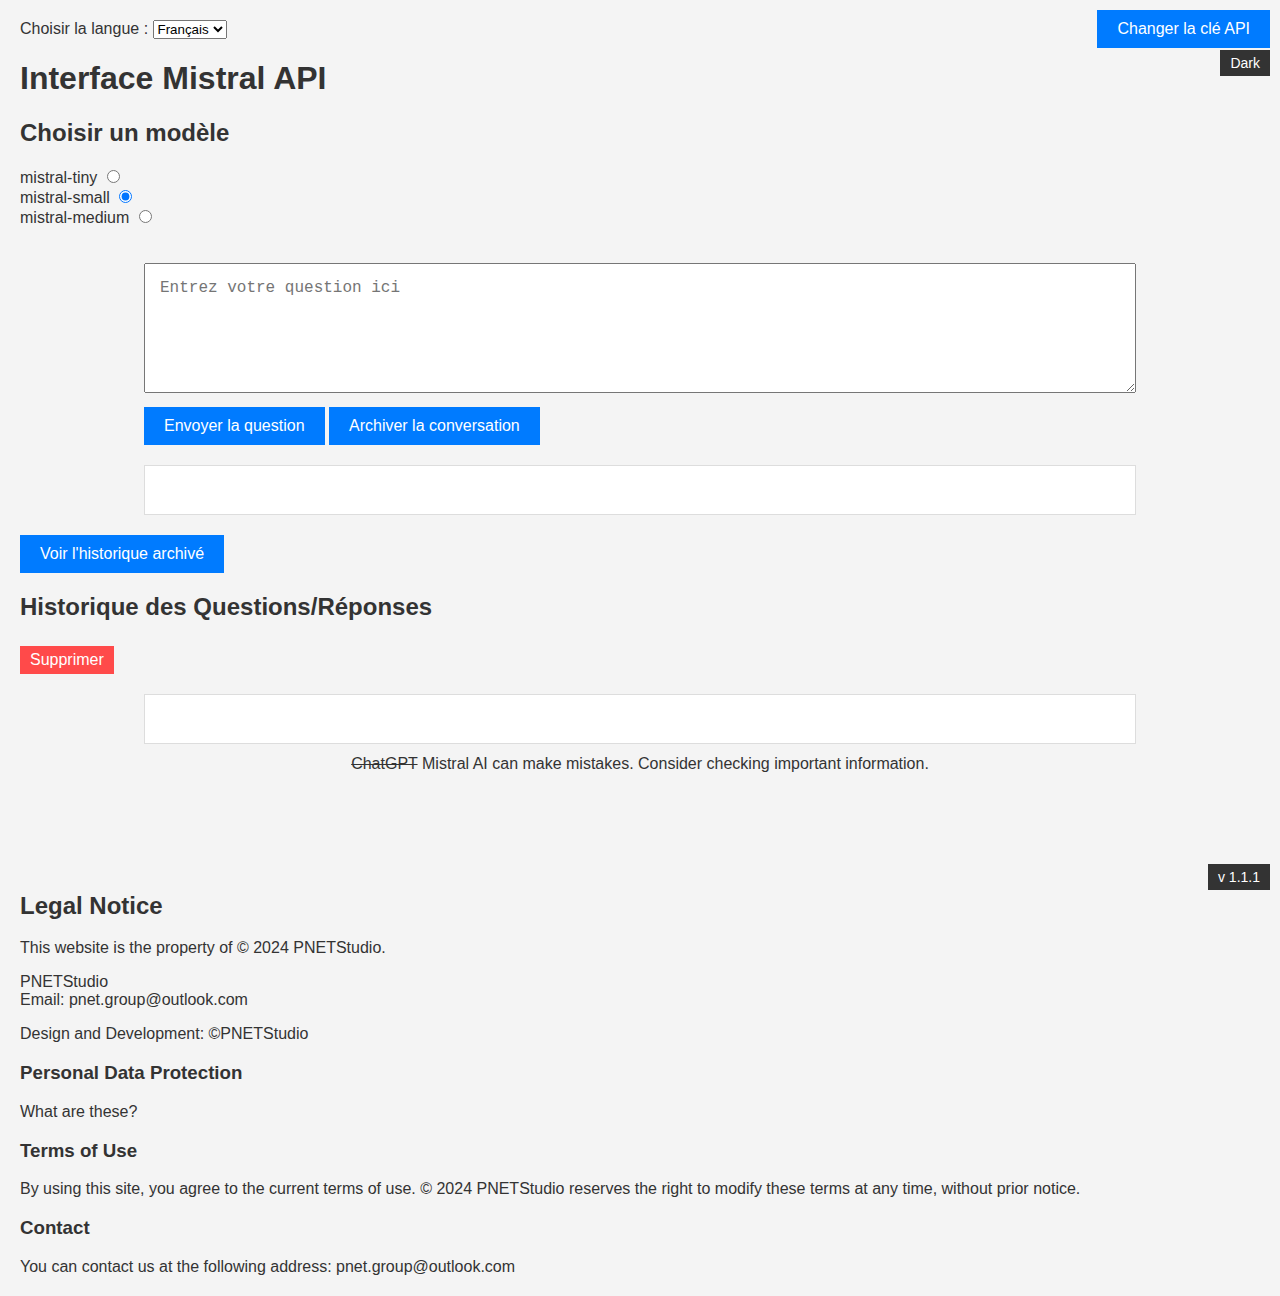
==== commit 03b01730: "back" ====
--- a/index.html
+++ b/index.html
@@ -1,4 +1,3 @@
-<!--
 <!DOCTYPE html>
 <html lang="fr">
 <head>
@@ -76,83 +75,4 @@
     </footer>
     <div id="versionInfo">v 1.1.1</div>
 </body>
-</html>
--->
-
-<!DOCTYPE html>
-<html lang="fr">
-<head>
-  <meta charset="UTF-8">
-  <meta name="viewport" content="width=device-width, initial-scale=1.0">
-  <link rel="stylesheet" type="text/css" href="styles.css">
-  <title>Interface de l'API Mistral</title>
-</head>
-<body>
-  <script src="translate.js"></script>
-  <script src="allscript.js"></script>
-  <div class="container">
-    <label for="languageSelect">Choisir la langue :</label>
-    <select id="languageSelect" onchange="changeLanguage(false)">
-      <option value="français">Français</option>
-      <option value="english">English</option>
-      <option value="español">Español</option>
-      <option value="deutsch">Deutsch</option>
-    </select>
-    <h1>Interface Mistral API</h1>
-    <h2>Choisir un modèle</h2>
-    <div>
-      <label for="modelTiny">mistral-tiny</label>
-      <input type="radio" id="modelTiny" name="model" value="mistral-tiny">
-    </div>
-    <div>
-      <label for="modelSmall">mistral-small</label>
-      <input type="radio" id="modelSmall" name="model" value="mistral-small" checked>
-    </div>
-    <div>
-      <label for="modelMedium">mistral-medium</label>
-      <input type="radio" id="modelMedium" name="model" value="mistral-medium">
-    </div><br><br>
-    <textarea id="userQuestion" placeholder="Entrez votre question ici"></textarea>
-    <button id="sendQuestionBtn" onclick="callMistralAPI()">Envoyer la question</button>
-    <img id="loading-icon" src="chemin_vers_votre_icone_de_chargement" alt="Loading..." style="display: none;">
-    <button class="new-conversation-btn" onclick="startNewConversation()">Nouvelle conversation</button>
-  </div>
-  <div id="apiKeyContainer" style="position: fixed; top: 10px; right: 10px;">
-    <button onclick="requestAPIKey()">Changer la clé API</button>
-    <button id="theme-toggle" style="position: fixed; top: 50px; right: 10px;">Dark</button>
-  </div>
-  <div id="response"></div>
-  <button class="toggle-history-btn" onclick="toggleHistoryView()">Voir l'historique archivé</button>
-  <h2 class="history-title">Historique des Questions/Réponses</h2>
-  <button class="delete-all-btn" onclick="clearHistory()">Supprimer tout l'historique</button>
-  <div id="history"></div>
-  <div id="warning" class="warning-container">
-    <p><s>ChatGPT</s> Mistral AI can make mistakes. Consider checking important information.</p>
-  </div>
-  <br><br><br><br><br><br>
-  <footer>
-    <section id="legal-notice">
-      <h2>Legal Notice</h2>
-
-      <p>This website is the property of © 2024 PNETStudio.</p>
-
-      <p>PNETStudio<br>
-        Email: pnet.group@outlook.com</p>
-      <p>Design and Development: ©PNETStudio</p>
-
-      <h3>Personal Data Protection</h3>
-
-      <p>What are these?</p>
-
-      <h3>Terms of Use</h3>
-
-      <p>By using this site, you agree to the current terms of use. © 2024 PNETStudio reserves the right to modify these terms at any time, without prior notice.</p>
-
-      <h3>Contact</h3>
-
-      <p>You can contact us at the following address: pnet.group@outlook.com</p>
-    </section>
-  </footer>
-  <div id="versionInfo">v 1.1.2</div>
-</body>
-</html>
+</html>--- a/styles.css
+++ b/styles.css
@@ -1,4 +1,4 @@
-/*
+
 body {
     font-family: Arial, sans-serif;
     margin: 20px;
@@ -96,197 +96,7 @@
 .delete-btn:hover, .delete-all-btn:hover {
     background-color: #d32f2f;
 }
-// Ajoutez les styles pour le thème sombre 
-body.dark {
-  background-color: #2b2b2b;
-  color: #ddd;
-}
-body.dark .history-title {
-  color: #f0f0f0;
-}
-body.dark #userQuestion {
-  background-color: #f0f0f0;
-}
-body.dark #response, body.dark #history {
-  background-color: #3a3a3a;
-  border: 1px solid #444;
-}
-body.dark button {
-  background-color: #3a3a3a;
-  color: #ddd;
-}
-body.dark button:hover {
-  background-color: #4a4a4a;
-}
-body.dark .code-block {
-  background-color: #212121;
-  border-left: 3px solid #9e2c30;
-}
-body.dark .history-entry {
-    background-color: #3a3a3a;
-    border: 1px solid #444;
-}
-//body.dark .history-entry {
-//  background-color: #2a2a2a;
-//}
-body.dark .delete-btn, body.dark .delete-all-btn {
-  background-color: #ff4a4a;
-  color: white;
-}
-body.dark .delete-btn:hover, body.dark .delete-all-btn:hover {
-  background-color: #d32f2f;
-}
-body.dark #versionInfo {
-  background-color: #333;
-}
-#theme-toggle {
-  position: fixed;
-  top: 10px;
-  right: 10px;
-  padding: 5px 10px;
-  background-color: #333;
-  color: white;
-  border: none;
-  cursor: pointer;
-  font-size: 14px;
-}
-*/
-
-body {
-  font-family: Arial, sans-serif;
-  margin: 20px;
-  padding: 0;
-  background-color: #f4f4f4;
-  color: #333;
-}
-
-@media (max-width: 600px) {
-  body {
-    font-size: 14px;
-  }
-  #userQuestion {
-    height: 100px;
-  }
-  button {
-    font-size: 14px;
-  }
-  .history-entry {
-    font-size: 14px;
-  }
-}
-
-@media (min-width: 600px) {
-  body {
-    font-size: 16px;
-  }
-  #userQuestion {
-    height: 130px;
-  }
-  button {
-    font-size: 16px;
-  }
-  .history-entry {
-    font-size: 16px;
-  }
-}
-
-#userQuestion {
-  width: 100%;
-  padding: 15px;
-  margin-bottom: 10px;
-  box-sizing: border-box;
-  font-size: 16px;
-  height: 130px;
-}
-
-#response, #history {
-  width: 80%;
-  margin: 20px auto;
-  padding: 10px;
-  font-size: 16px;
-  background-color: #fff;
-  border: 1px solid #ddd;
-  min-height: 50px;
-  box-sizing: border-box;
-}
-
-button {
-  padding: 10px 20px;
-  background-color: #007bff;
-  color: white;
-  border: none;
-  cursor: pointer;
-  font-size: 16px;
-}
-
-button:hover {
-  background-color: #0056b3;
-}
-
-.code-block {
-  background-color: #f0f0f0;
-  border-left: 3px solid #f36d33;
-  padding: 1em;
-  margin: 1em 0;
-  font-family: monospace;
-  white-space: pre;
-  overflow-x: auto;
-}
-
-.history-entry {
-  border: 1px solid #ddd;
-  padding: 10px;
-  margin-bottom: 10px;
-  background-color: #fff;
-  font-size: 16px;
-}
-
-.warning-container {
-  text-align: center;
-  display: flex;
-  flex-direction: column;
-  align-items: center;
-  justify-content: center;
-  height: 0;
-  margin-top: 0;
-}
-
-h2.history-title {
-  font-size: 1.5em;
-  color: #333;
-}
-
-pre {
-  background-color: #f4f4f4;
-  border-left: 3px solid #f36d33;
-  padding: 1em;
-  overflow-x: auto;
-}
-
-.delete-btn, .delete-all-btn {
-  background-color: #ff4a4a;
-  color: white;
-  border: none;
-  cursor: pointer;
-  padding: 5px 10px;
-  margin-top: 5px;
-}
-
-#versionInfo {
-  position: fixed;
-  bottom: 10px;
-  right: 10px;
-  background-color: #333;
-  color: white;
-  padding: 5px 10px;
-  font-size: 14px;
-}
-
-.delete-btn:hover, .delete-all-btn:hover {
-  background-color: #d32f2f;
-}
-
-/* Ajoutez les styles pour le thème sombre */
+/* Ajoutez les styles pour le thème sombre*/ 
 body.dark {
   background-color: #2b2b2b;
   color: #ddd;
@@ -326,15 +136,14 @@
 body.dark #versionInfo {
   background-color: #333;
 }
-
-#apiKeyContainer {
+#theme-toggle {
   position: fixed;
-  bottom: 10px;
+  top: 10px;
   right: 10px;
-  display: flex;
-  flex-direction: column;
+  padding: 5px 10px;
+  background-color: #333;
+  color: white;
+  border: none;
+  cursor: pointer;
+  font-size: 14px;
 }
-
-#theme-toggle {
-  margin-bottom: 10px;
-}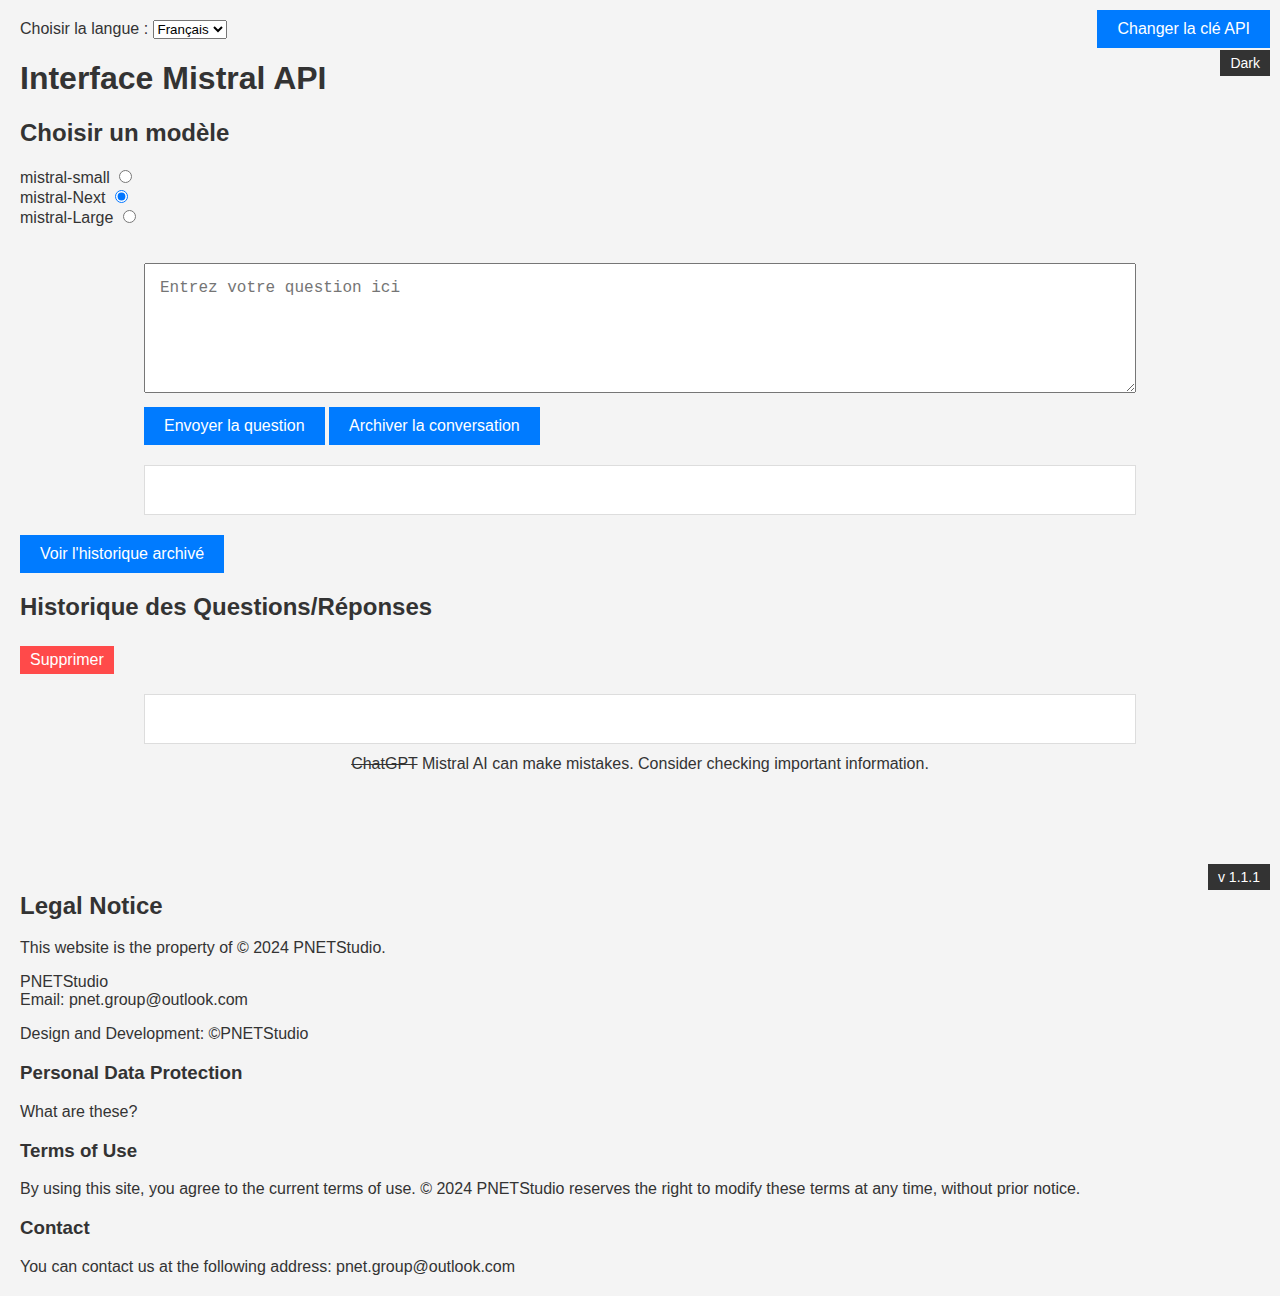
==== commit 31177af2: "newname" ====
--- a/index.html
+++ b/index.html
@@ -19,15 +19,15 @@
     <h1>Interface Mistral API</h1>
     <h2>Choisir un modèle</h2>
     <div>
-        <label for="modelTiny">mistral-tiny</label>
+        <label for="modelTiny">mistral-small</label>
         <input type="radio" id="modelTiny" name="model" value="mistral-tiny">
     </div>
     <div>
-        <label for="modelSmall">mistral-small</label>
+        <label for="modelSmall">mistral-Next</label>
         <input type="radio" id="modelSmall" name="model" value="mistral-small" checked>
     </div>
     <div>
-        <label for="modelMedium">mistral-medium</label>
+        <label for="modelMedium">mistral-Large</label>
         <input type="radio" id="modelMedium" name="model" value="mistral-medium">
     </div><br><br> 
     <div style="width: 80%; margin: auto;">
